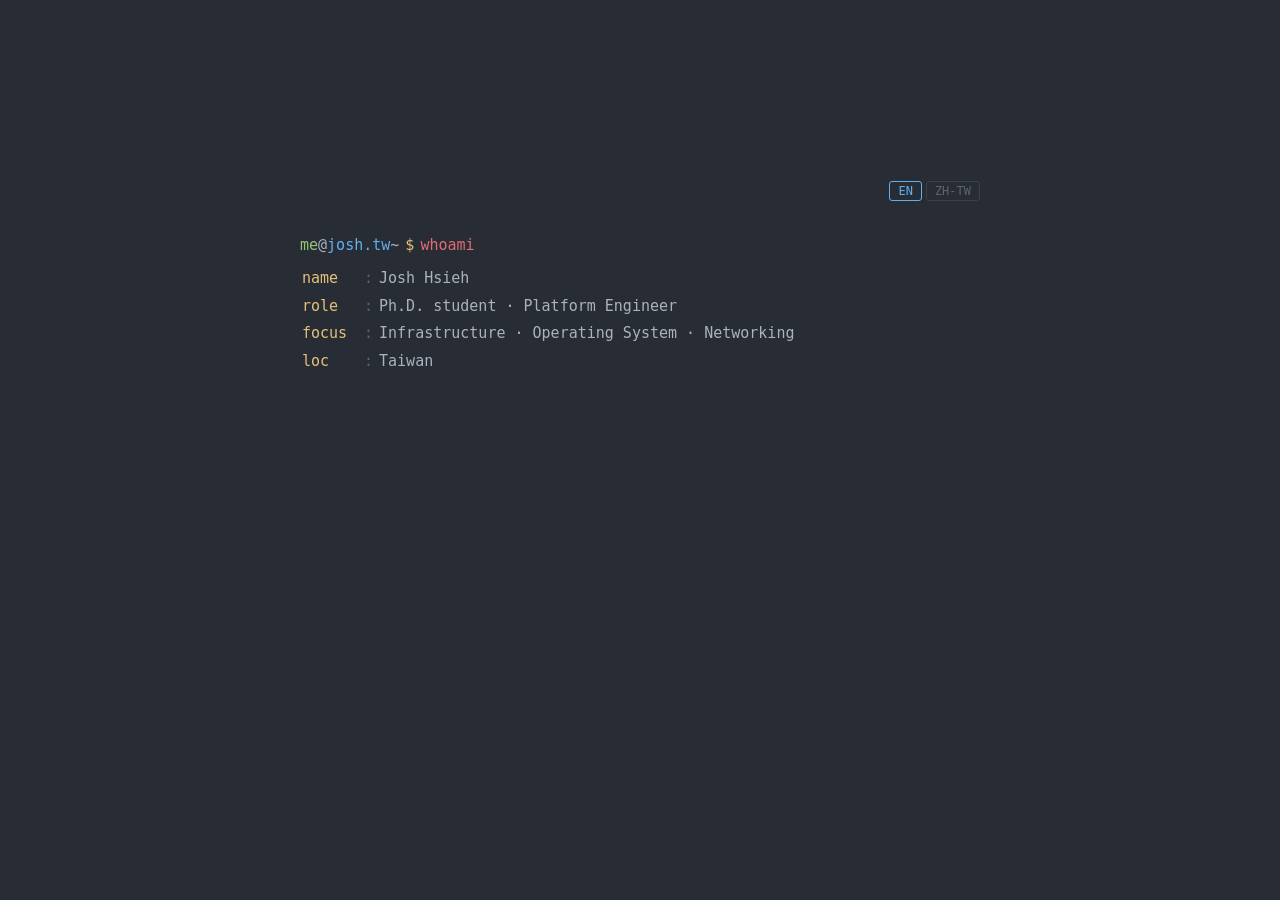
==== index.html @ 192f8d84 "chore: remove twitter link" ====
<!DOCTYPE html>
<html lang="en">
<head>
  <meta charset="UTF-8">
  <meta name="viewport" content="width=device-width, initial-scale=1.0">
  <title>Josh Hsieh</title>
  <meta name="description" content="Josh Hsieh — Platform Engineer" />
  <!-- Google Tag Manager -->
  <script>(function(w,d,s,l,i){w[l]=w[l]||[];w[l].push({'gtm.start':
  new Date().getTime(),event:'gtm.js'});var f=d.getElementsByTagName(s)[0],
  j=d.createElement(s),dl=l!='dataLayer'?'&l='+l:'';j.async=true;j.src=
  'https://www.googletagmanager.com/gtm.js?id='+i+dl;f.parentNode.insertBefore(j,f);
  })(window,document,'script','dataLayer','GTM-MF8MP7FN');</script>
  <!-- End Google Tag Manager -->
  <link rel="preload" href="/fonts/MapleMono-NF-CN-Regular.woff2" as="font" type="font/woff2" crossorigin>
  <style>
    @font-face {
      font-family: 'Maple Mono NF CN';
      src: url('/fonts/MapleMono-NF-CN-Regular.woff2') format('woff2');
      font-weight: 400;
      font-style: normal;
      font-display: swap;
    }

    * { box-sizing: border-box; margin: 0; padding: 0; }

    body {
      background: #282c34;
      color: #abb2bf;
      font-family: 'Maple Mono NF CN', 'Cascadia Code', 'Fira Code', monospace;
      font-size: 15px;
      line-height: 1.7;
      min-height: 100vh;
      display: flex;
      flex-direction: column;
      align-items: center;
      justify-content: center;
      padding: 48px 24px;
    }

    .terminal { width: 100%; max-width: 680px; }

    .lang-toggle {
      display: flex;
      justify-content: flex-end;
      margin-bottom: 32px;
      gap: 4px;
    }
    .lang-btn {
      background: none;
      border: 1px solid #3b4048;
      color: #5c6370;
      padding: 2px 8px;
      cursor: pointer;
      font-family: inherit;
      font-size: 12px;
      border-radius: 3px;
      transition: all 0.15s;
    }
    .lang-btn.active { border-color: #61afef; color: #61afef; }

    .prompt { display: flex; align-items: baseline; margin-bottom: 6px; flex-wrap: wrap; }
    .p-user   { color: #98c379; }
    .p-at     { color: #abb2bf; }
    .p-host   { color: #61afef; }
    .p-path   { color: #abb2bf; }
    .p-dollar { color: #e5c07b; margin: 0 6px; }
    .p-cmd    { color: #e06c75; }
    .p-arg    { color: #d19a66; margin-left: 6px; }
    .type-cur { color: #abb2bf; margin-left: 1px; }
    .type-cur.done { display: none; }

    .output { margin: 8px 0 28px 0; padding-left: 2px; }

    .kv-line { display: flex; margin-bottom: 2px; }
    .kv-key  { color: #e5c07b; min-width: 56px; }
    .kv-sep  { color: #5c6370; margin: 0 6px; }
    .kv-val  { color: #abb2bf; }

    .tag-list { display: flex; flex-direction: column; gap: 2px; }
    .tag { color: #56b6c2; }
    .tag::before { content: '▸ '; color: #5c6370; }

    .link-list { display: flex; flex-wrap: wrap; gap: 16px; }
    .link-list a {
      color: #61afef;
      text-decoration: none;
      border-bottom: 1px solid #3b4048;
      padding-bottom: 1px;
      transition: color 0.15s, border-color 0.15s;
    }
    .link-list a:hover { color: #c678dd; border-color: #c678dd; }

    .cursor {
      display: inline-block;
      width: 9px; height: 1em;
      background: #abb2bf;
      align-self: center;
      animation: blink 1.1s step-end infinite;
    }
    @keyframes blink { 50% { opacity: 0; } }

    .anim { opacity: 0; }
    .anim.show { opacity: 1; transition: opacity 0.12s; }

    [data-lang] { display: none; }
    body.en [data-lang="en"] { display: block; }
    body.zh [data-lang="zh"] { display: block; }
    .link-row { display: none; }
    body.en .link-row, body.zh .link-row { display: block; }
  </style>
</head>
<body class="en">
  <!-- Google Tag Manager (noscript) -->
  <noscript><iframe src="https://www.googletagmanager.com/ns.html?id=GTM-MF8MP7FN"
  height="0" width="0" style="display:none;visibility:hidden"></iframe></noscript>
  <!-- End Google Tag Manager (noscript) -->

  <div class="terminal">

    <div class="lang-toggle">
      <button class="lang-btn active" aria-pressed="true" onclick="setLang('en', this)">EN</button>
      <button class="lang-btn" aria-pressed="false" onclick="setLang('zh', this)">ZH-TW</button>
    </div>

    <!-- whoami -->
    <div class="anim" id="a-p1">
      <div class="prompt">
        <span class="p-user">me</span><span class="p-at">@</span><span class="p-host">josh.tw</span><span class="p-path"> ~ </span><span class="p-dollar">$</span><span class="p-cmd" id="cmd1"></span><span class="type-cur" id="tc1">▌</span>
      </div>
    </div>
    <div class="anim" id="a-o1">
      <div class="output" data-lang="en">
        <div class="kv-line"><span class="kv-key">name</span><span class="kv-sep">:</span><span class="kv-val">Josh Hsieh</span></div>
        <div class="kv-line"><span class="kv-key">role</span><span class="kv-sep">:</span><span class="kv-val">Ph.D. student · Platform Engineer</span></div>
        <div class="kv-line"><span class="kv-key">focus</span><span class="kv-sep">:</span><span class="kv-val">Infrastructure · Operating System · Networking</span></div>
        <div class="kv-line"><span class="kv-key">loc</span><span class="kv-sep">:</span><span class="kv-val">Taiwan</span></div>
      </div>
      <div class="output" data-lang="zh">
        <div class="kv-line"><span class="kv-key">姓名</span><span class="kv-sep">：</span><span class="kv-val">謝禹沆 (Josh)</span></div>
        <div class="kv-line"><span class="kv-key">身份</span><span class="kv-sep">：</span><span class="kv-val">博士生 · Platform Engineer</span></div>
        <div class="kv-line"><span class="kv-key">專注</span><span class="kv-sep">：</span><span class="kv-val">基礎設施 · 作業系統 · 網路</span></div>
        <div class="kv-line"><span class="kv-key">地點</span><span class="kv-sep">：</span><span class="kv-val">台灣</span></div>
      </div>
    </div>

    <!-- cat interests.md -->
    <div class="anim" id="a-p2">
      <div class="prompt">
        <span class="p-user">me</span><span class="p-at">@</span><span class="p-host">josh.tw</span><span class="p-path"> ~ </span><span class="p-dollar">$</span><span class="p-cmd" id="cmd2"></span><span class="p-arg" id="arg2"></span><span class="type-cur" id="tc2">▌</span>
      </div>
    </div>
    <div class="anim" id="a-o2">
      <div class="output" data-lang="en">
        <div class="tag-list">
          <span class="tag">Infrastructure</span>
          <span class="tag">Linux</span>
          <span class="tag">Kubernetes</span>
          <span class="tag">Container</span>
          <span class="tag">Rust</span>
        </div>
      </div>
      <div class="output" data-lang="zh">
        <div class="tag-list">
          <span class="tag">基礎設施</span>
          <span class="tag">Linux</span>
          <span class="tag">Kubernetes</span>
          <span class="tag">容器技術</span>
          <span class="tag">Rust</span>
        </div>
      </div>
    </div>

    <!-- ls links/ -->
    <div class="anim" id="a-p3">
      <div class="prompt">
        <span class="p-user">me</span><span class="p-at">@</span><span class="p-host">josh.tw</span><span class="p-path"> ~ </span><span class="p-dollar">$</span><span class="p-cmd" id="cmd3"></span><span class="p-arg" id="arg3"></span><span class="type-cur" id="tc3">▌</span>
      </div>
    </div>
    <div class="anim" id="a-o3">
      <div class="output link-row">
        <div class="link-list">
          <a href="https://hackmd.io/@jtr860830" target="_blank" rel="noopener noreferrer">blog</a>
          <a href="https://github.com/jtr860830" target="_blank" rel="noopener noreferrer">github</a>
          <a href="/cv">cv</a>
          <a href="/certificates">certificates</a>
          <a href="https://linkedin.com/in/jtr860830" target="_blank" rel="noopener noreferrer">linkedin</a>
<a href="https://t.me/jtr860830" target="_blank" rel="noopener noreferrer">telegram</a>
          <a href="mailto:josh.hsieh@linux.com">email</a>
        </div>
      </div>
    </div>

    <!-- Final cursor -->
    <div class="anim" id="a-cur">
      <div class="prompt">
        <span class="p-user">me</span><span class="p-at">@</span><span class="p-host">josh.tw</span><span class="p-path"> ~ </span><span class="p-dollar">$</span>
        <span class="cursor"></span>
      </div>
    </div>

  </div>

  <script>
    const sleep = ms => new Promise(r => setTimeout(r, ms));

    function show(id) {
      document.getElementById(id).classList.add('show');
    }

    async function type(cmdEl, text, tcEl, argEl) {
      if (argEl) {
        const spaceIdx = text.indexOf(' ');
        const cmd = text.slice(0, spaceIdx);
        const arg = text.slice(spaceIdx + 1);
        for (const ch of cmd) {
          cmdEl.textContent += ch;
          await sleep(38 + Math.random() * 22);
        }
        if (arg) argEl.textContent = arg;
      } else {
        for (const ch of text) {
          cmdEl.textContent += ch;
          await sleep(38 + Math.random() * 22);
        }
      }
      tcEl.classList.add('done');
    }

    async function animate() {
      const steps = [
        { prompt: 'a-p1', cmd: 'cmd1', tc: 'tc1', out: 'a-o1', text: 'whoami' },
        { prompt: 'a-p2', cmd: 'cmd2', tc: 'tc2', arg: 'arg2', out: 'a-o2', text: 'cat interests.md' },
        { prompt: 'a-p3', cmd: 'cmd3', tc: 'tc3', arg: 'arg3', out: 'a-o3', text: 'ls links/' },
      ];

      await sleep(300);

      for (const s of steps) {
        show(s.prompt);
        await sleep(60);
        await type(
          document.getElementById(s.cmd),
          s.text,
          document.getElementById(s.tc),
          s.arg ? document.getElementById(s.arg) : null
        );
        await sleep(140);
        show(s.out);
        await sleep(380);
      }

      show('a-cur');
    }

    function setLang(lang, btn) {
      document.documentElement.lang = lang === 'zh' ? 'zh-TW' : 'en';
      document.body.classList.remove('en', 'zh');
      document.body.classList.add(lang);
      document.querySelectorAll('.lang-btn').forEach(b => {
        b.classList.remove('active');
        b.setAttribute('aria-pressed', 'false');
      });
      btn.classList.add('active');
      btn.setAttribute('aria-pressed', 'true');
    }

    window.addEventListener('DOMContentLoaded', animate);
  </script>
</body>
</html>
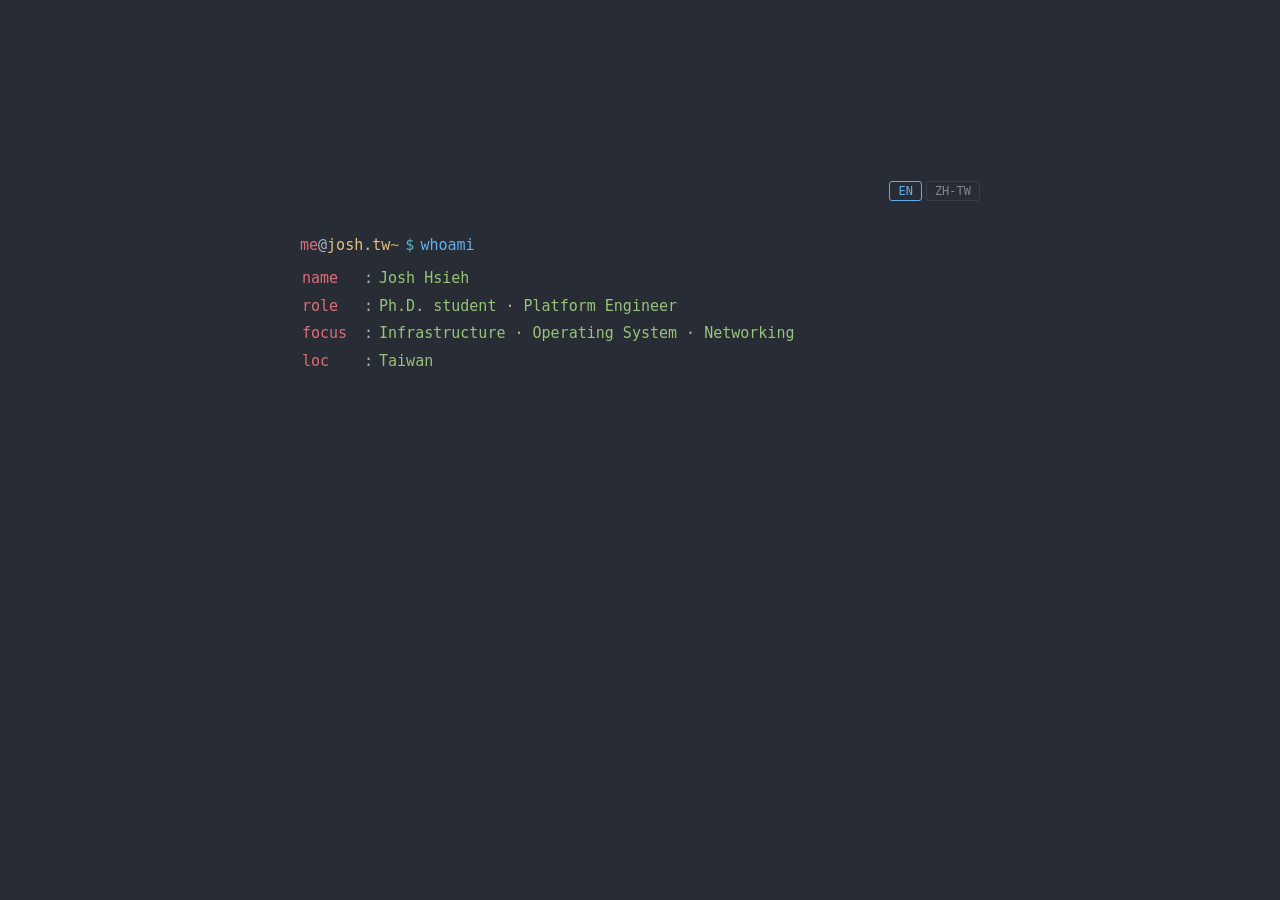
==== commit aac6429e: "style: align index.html colors with onedarkpro token semantics Map each element to the highlight gro" ====
--- a/index.html
+++ b/index.html
@@ -12,6 +12,7 @@
   'https://www.googletagmanager.com/gtm.js?id='+i+dl;f.parentNode.insertBefore(j,f);
   })(window,document,'script','dataLayer','GTM-MF8MP7FN');</script>
   <!-- End Google Tag Manager -->
+  <link rel="icon" href="/favicon.svg" type="image/svg+xml">
   <link rel="preload" href="/fonts/MapleMono-NF-CN-Regular.woff2" as="font" type="font/woff2" crossorigin>
   <style>
     @font-face {
@@ -22,11 +23,30 @@
       font-display: swap;
     }
 
+    /* One Dark Pro palette and token roles, taken from olimorris/onedarkpro.nvim:
+       themes/onedark.lua, highlights/syntax.lua, highlights/plugins/treesitter.lua,
+       highlights/filetypes/{markdown,yaml}.lua, highlights/editor.lua.
+       Each variable is named for the token role it carries, not for where it is used.
+       Note: #5c6370 is the palette's `gray` (NonText, Whitespace); `comment` is #7f848e. */
+    :root {
+      --bg:      #282c34; /* bg                                           */
+      --fg:      #abb2bf; /* fg — Delimiter, @punctuation.delimiter       */
+      --comment: #7f848e; /* comment                                      */
+      --line:    #3b4048; /* indentline — thin guide / border             */
+      --red:     #e06c75; /* Identifier, @variable, @property, @field     */
+      --orange:  #d19a66; /* Constant, Number, Boolean                    */
+      --yellow:  #e5c07b; /* Type, @module, @markup.list.markdown         */
+      --green:   #98c379; /* String, @markup.raw                          */
+      --cyan:    #56b6c2; /* Operator, @string.escape                     */
+      --blue:    #61afef; /* Function, Directory, @markup.link.label      */
+      --purple:  #c678dd; /* Keyword, Cursor/TermCursor, @markup.link.url */
+    }
+
     * { box-sizing: border-box; margin: 0; padding: 0; }
 
     body {
-      background: #282c34;
-      color: #abb2bf;
+      background: var(--bg);
+      color: var(--fg);
       font-family: 'Maple Mono NF CN', 'Cascadia Code', 'Fira Code', monospace;
       font-size: 15px;
       line-height: 1.7;
@@ -48,8 +68,8 @@
     }
     .lang-btn {
       background: none;
-      border: 1px solid #3b4048;
-      color: #5c6370;
+      border: 1px solid var(--line);
+      color: var(--comment);
       padding: 2px 8px;
       cursor: pointer;
       font-family: inherit;
@@ -57,44 +77,49 @@
       border-radius: 3px;
       transition: all 0.15s;
     }
-    .lang-btn.active { border-color: #61afef; color: #61afef; }
-
+    .lang-btn.active { border-color: var(--blue); color: var(--blue); }
+
+    /* Shell prompt, read as PS1 tokens */
     .prompt { display: flex; align-items: baseline; margin-bottom: 6px; flex-wrap: wrap; }
-    .p-user   { color: #98c379; }
-    .p-at     { color: #abb2bf; }
-    .p-host   { color: #61afef; }
-    .p-path   { color: #abb2bf; }
-    .p-dollar { color: #e5c07b; margin: 0 6px; }
-    .p-cmd    { color: #e06c75; }
-    .p-arg    { color: #d19a66; margin-left: 6px; }
-    .type-cur { color: #abb2bf; margin-left: 1px; }
+    .p-user   { color: var(--red); }                     /* Identifier      */
+    .p-at     { color: var(--fg); }                      /* Delimiter       */
+    .p-host   { color: var(--yellow); }                  /* @module         */
+    .p-path   { color: var(--orange); }                  /* Constant (~)    */
+    .p-dollar { color: var(--cyan); margin: 0 6px; }     /* Operator        */
+    .p-cmd    { color: var(--blue); }                    /* @function.call  */
+    .p-arg    { color: var(--green); margin-left: 6px; } /* String          */
+    .type-cur { color: var(--purple); margin-left: 1px; }/* TermCursor      */
     .type-cur.done { display: none; }
 
     .output { margin: 8px 0 28px 0; padding-left: 2px; }
 
+    /* whoami output, read as YAML key/value */
     .kv-line { display: flex; margin-bottom: 2px; }
-    .kv-key  { color: #e5c07b; min-width: 56px; }
-    .kv-sep  { color: #5c6370; margin: 0 6px; }
-    .kv-val  { color: #abb2bf; }
-
+    .kv-key  { color: var(--red); min-width: 56px; } /* @field.yaml  */
+    .kv-sep  { color: var(--fg); margin: 0 6px; }    /* Delimiter    */
+    .kv-val  { color: var(--green); }                /* @string.yaml */
+
+    /* interests.md output, read as a Markdown list of inline-raw items */
     .tag-list { display: flex; flex-direction: column; gap: 2px; }
-    .tag { color: #56b6c2; }
-    .tag::before { content: '▸ '; color: #5c6370; }
+    .tag { color: var(--green); }  /* @markup.raw / @text.literal.markdown_inline */
+    .tag::before { content: '▸ '; color: var(--yellow); } /* @markup.list.markdown */
 
     .link-list { display: flex; flex-wrap: wrap; gap: 16px; }
+    /* ls links/ output: Directory and @markup.link.label are blue,
+       @markup.link.url / @text.uri.markdown_inline is purple */
     .link-list a {
-      color: #61afef;
+      color: var(--blue);
       text-decoration: none;
-      border-bottom: 1px solid #3b4048;
+      border-bottom: 1px solid var(--line);
       padding-bottom: 1px;
       transition: color 0.15s, border-color 0.15s;
     }
-    .link-list a:hover { color: #c678dd; border-color: #c678dd; }
+    .link-list a:hover { color: var(--purple); border-color: var(--purple); }
 
     .cursor {
       display: inline-block;
       width: 9px; height: 1em;
-      background: #abb2bf;
+      background: var(--purple);
       align-self: center;
       animation: blink 1.1s step-end infinite;
     }
@@ -112,8 +137,10 @@
 </head>
 <body class="en">
   <!-- Google Tag Manager (noscript) -->
-  <noscript><iframe src="https://www.googletagmanager.com/ns.html?id=GTM-MF8MP7FN"
-  height="0" width="0" style="display:none;visibility:hidden"></iframe></noscript>
+  <noscript>
+    <iframe src="https://www.googletagmanager.com/ns.html?id=GTM-MF8MP7FN"
+      height="0" width="0" style="display:none;visibility:hidden"></iframe>
+  </noscript>
   <!-- End Google Tag Manager (noscript) -->
 
   <div class="terminal">
@@ -180,12 +207,12 @@
     <div class="anim" id="a-o3">
       <div class="output link-row">
         <div class="link-list">
-          <a href="https://hackmd.io/@jtr860830" target="_blank" rel="noopener noreferrer">blog</a>
+          <a href="/blog" target="_blank" rel="noopener noreferrer">blog</a>
           <a href="https://github.com/jtr860830" target="_blank" rel="noopener noreferrer">github</a>
           <a href="/cv">cv</a>
           <a href="/certificates">certificates</a>
           <a href="https://linkedin.com/in/jtr860830" target="_blank" rel="noopener noreferrer">linkedin</a>
-<a href="https://t.me/jtr860830" target="_blank" rel="noopener noreferrer">telegram</a>
+          <a href="https://t.me/jtr860830" target="_blank" rel="noopener noreferrer">telegram</a>
           <a href="mailto:josh.hsieh@linux.com">email</a>
         </div>
       </div>
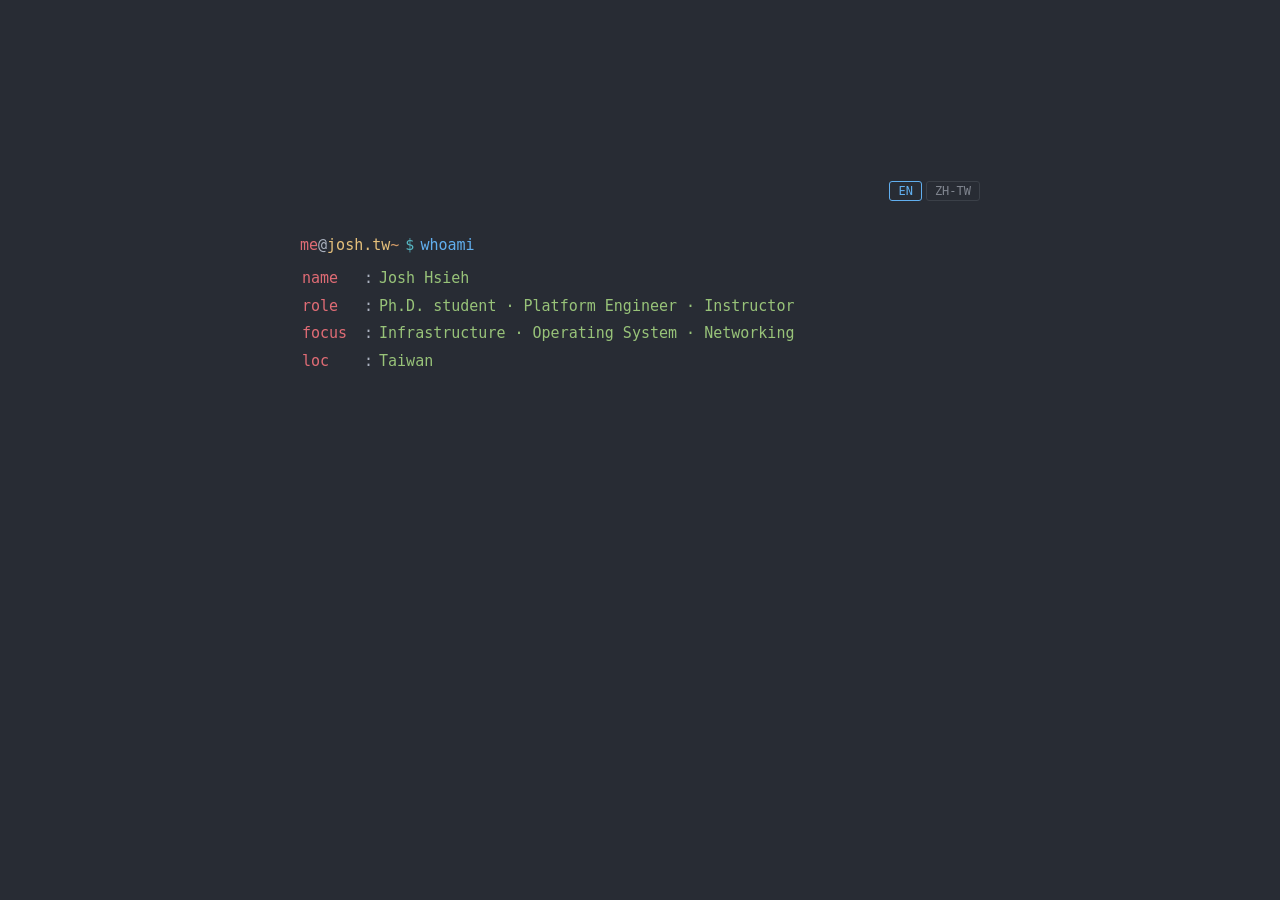
==== commit 3a912726: "chore: update role and pin interests to English Add Instructor / 講師 to the role line, translate Plat" ====
--- a/index.html
+++ b/index.html
@@ -131,8 +131,8 @@
     [data-lang] { display: none; }
     body.en [data-lang="en"] { display: block; }
     body.zh [data-lang="zh"] { display: block; }
-    .link-row { display: none; }
-    body.en .link-row, body.zh .link-row { display: block; }
+    .lang-any { display: none; }
+    body.en .lang-any, body.zh .lang-any { display: block; }
   </style>
 </head>
 <body class="en">
@@ -159,13 +159,13 @@
     <div class="anim" id="a-o1">
       <div class="output" data-lang="en">
         <div class="kv-line"><span class="kv-key">name</span><span class="kv-sep">:</span><span class="kv-val">Josh Hsieh</span></div>
-        <div class="kv-line"><span class="kv-key">role</span><span class="kv-sep">:</span><span class="kv-val">Ph.D. student · Platform Engineer</span></div>
+        <div class="kv-line"><span class="kv-key">role</span><span class="kv-sep">:</span><span class="kv-val">Ph.D. student · Platform Engineer · Instructor</span></div>
         <div class="kv-line"><span class="kv-key">focus</span><span class="kv-sep">:</span><span class="kv-val">Infrastructure · Operating System · Networking</span></div>
         <div class="kv-line"><span class="kv-key">loc</span><span class="kv-sep">:</span><span class="kv-val">Taiwan</span></div>
       </div>
       <div class="output" data-lang="zh">
         <div class="kv-line"><span class="kv-key">姓名</span><span class="kv-sep">：</span><span class="kv-val">謝禹沆 (Josh)</span></div>
-        <div class="kv-line"><span class="kv-key">身份</span><span class="kv-sep">：</span><span class="kv-val">博士生 · Platform Engineer</span></div>
+        <div class="kv-line"><span class="kv-key">身份</span><span class="kv-sep">：</span><span class="kv-val">博士生 · 平台工程師 · 講師</span></div>
         <div class="kv-line"><span class="kv-key">專注</span><span class="kv-sep">：</span><span class="kv-val">基礎設施 · 作業系統 · 網路</span></div>
         <div class="kv-line"><span class="kv-key">地點</span><span class="kv-sep">：</span><span class="kv-val">台灣</span></div>
       </div>
@@ -178,7 +178,7 @@
       </div>
     </div>
     <div class="anim" id="a-o2">
-      <div class="output" data-lang="en">
+      <div class="output lang-any">
         <div class="tag-list">
           <span class="tag">Infrastructure</span>
           <span class="tag">Linux</span>
@@ -187,15 +187,6 @@
           <span class="tag">Rust</span>
         </div>
       </div>
-      <div class="output" data-lang="zh">
-        <div class="tag-list">
-          <span class="tag">基礎設施</span>
-          <span class="tag">Linux</span>
-          <span class="tag">Kubernetes</span>
-          <span class="tag">容器技術</span>
-          <span class="tag">Rust</span>
-        </div>
-      </div>
     </div>
 
     <!-- ls links/ -->
@@ -205,7 +196,7 @@
       </div>
     </div>
     <div class="anim" id="a-o3">
-      <div class="output link-row">
+      <div class="output lang-any">
         <div class="link-list">
           <a href="/blog" target="_blank" rel="noopener noreferrer">blog</a>
           <a href="https://github.com/jtr860830" target="_blank" rel="noopener noreferrer">github</a>
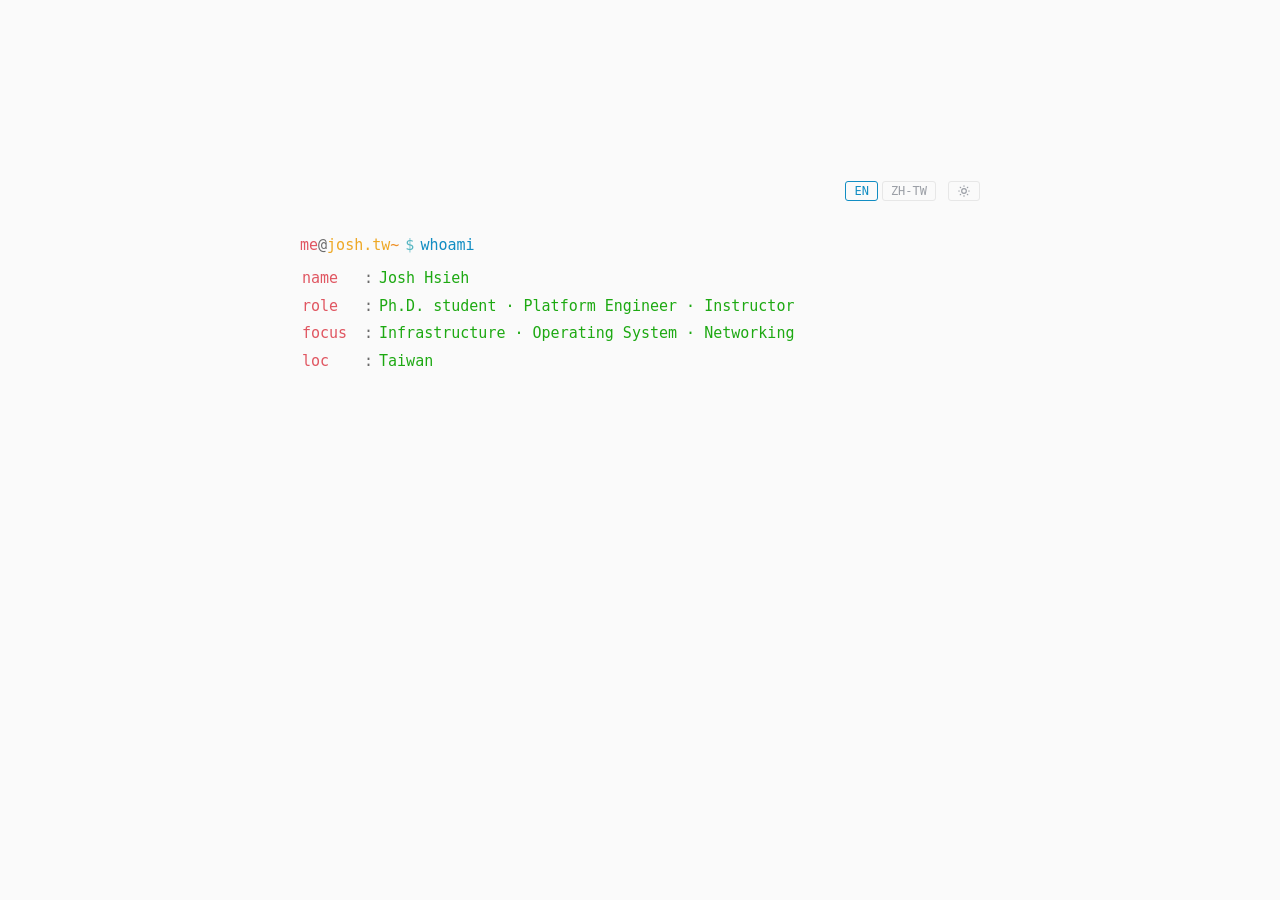
==== commit c17f5873: "feat: move CV onto the site and add light/dark theme toggle - cv.html is now the CV itself instead o" ====
--- a/index.html
+++ b/index.html
@@ -3,6 +3,23 @@
 <head>
   <meta charset="UTF-8">
   <meta name="viewport" content="width=device-width, initial-scale=1.0">
+  <meta name="color-scheme" content="dark light">
+  <!-- Theme: the stored choice wins; otherwise follow the system setting. Runs before first paint. -->
+  <script>
+    (function () {
+      var root = document.documentElement;
+      var system = matchMedia('(prefers-color-scheme: light)');
+      function stored() { try { return localStorage.getItem('theme'); } catch (e) { return null; } }
+      function apply(t) { root.dataset.theme = t; }
+      apply(stored() || (system.matches ? 'light' : 'dark'));
+      system.addEventListener('change', function (e) { if (!stored()) apply(e.matches ? 'light' : 'dark'); });
+      window.toggleTheme = function () {
+        var next = root.dataset.theme === 'light' ? 'dark' : 'light';
+        apply(next);
+        try { localStorage.setItem('theme', next); } catch (e) {}
+      };
+    })();
+  </script>
   <title>Josh Hsieh</title>
   <meta name="description" content="Josh Hsieh — Platform Engineer" />
   <!-- Google Tag Manager -->
@@ -42,6 +59,26 @@
       --purple:  #c678dd; /* Keyword, Cursor/TermCursor, @markup.link.url */
     }
 
+    /* Light mode: One Light, the light theme of the same plugin (themes/onelight.lua).
+       Chosen by the theme toggle, or by the system setting until the visitor picks one.
+       Token roles are unchanged; only the palette swaps. indentline is generated there as
+       darken(bg, 7.3) in HSL lightness, which gives #e7e7e7. */
+    :root { color-scheme: dark; }
+    :root[data-theme="light"] {
+      color-scheme: light;
+      --bg:      #fafafa;
+      --fg:      #6a6a6a;
+      --comment: #9b9fa6;
+      --line:    #e7e7e7;
+      --red:     #e05661;
+      --orange:  #ee9025;
+      --yellow:  #eea825;
+      --green:   #1da912;
+      --cyan:    #56b6c2;
+      --blue:    #118dc3;
+      --purple:  #9a77cf;
+    }
+
     * { box-sizing: border-box; margin: 0; padding: 0; }
 
     body {
@@ -78,6 +115,12 @@
       transition: all 0.15s;
     }
     .lang-btn.active { border-color: var(--blue); color: var(--blue); }
+
+    /* Theme toggle: shows the current mode (Tabler Icons sun/moon, MIT) */
+    .theme-btn { display: inline-flex; align-items: center; justify-content: center; margin-left: 8px; }
+    .ti { width: 14px; height: 14px; fill: none; stroke: currentColor; stroke-width: 2;
+          stroke-linecap: round; stroke-linejoin: round; }
+    :root[data-theme="light"] .ti-moon, :root:not([data-theme="light"]) .ti-sun { display: none; }
 
     /* Shell prompt, read as PS1 tokens */
     .prompt { display: flex; align-items: baseline; margin-bottom: 6px; flex-wrap: wrap; }
@@ -148,6 +191,7 @@
     <div class="lang-toggle">
       <button class="lang-btn active" aria-pressed="true" onclick="setLang('en', this)">EN</button>
       <button class="lang-btn" aria-pressed="false" onclick="setLang('zh', this)">ZH-TW</button>
+      <button class="lang-btn theme-btn" type="button" onclick="toggleTheme()" aria-label="Toggle light/dark mode" title="Toggle light/dark mode"><svg class="ti ti-sun" viewBox="0 0 24 24" aria-hidden="true"><path d="M8 12a4 4 0 1 0 8 0a4 4 0 1 0 -8 0"/><path d="M3 12h1m8 -9v1m8 8h1m-9 8v1m-6.4 -15.4l.7 .7m12.1 -.7l-.7 .7m0 11.4l.7 .7m-12.1 -.7l-.7 .7"/></svg><svg class="ti ti-moon" viewBox="0 0 24 24" aria-hidden="true"><path d="M12 3c.132 0 .263 0 .393 0a7.5 7.5 0 0 0 7.92 12.446a9 9 0 1 1 -8.313 -12.454l0 .008"/></svg></button>
     </div>
 
     <!-- whoami -->
@@ -275,7 +319,7 @@
       document.documentElement.lang = lang === 'zh' ? 'zh-TW' : 'en';
       document.body.classList.remove('en', 'zh');
       document.body.classList.add(lang);
-      document.querySelectorAll('.lang-btn').forEach(b => {
+      document.querySelectorAll('.lang-btn:not(.theme-btn)').forEach(b => {
         b.classList.remove('active');
         b.setAttribute('aria-pressed', 'false');
       });
